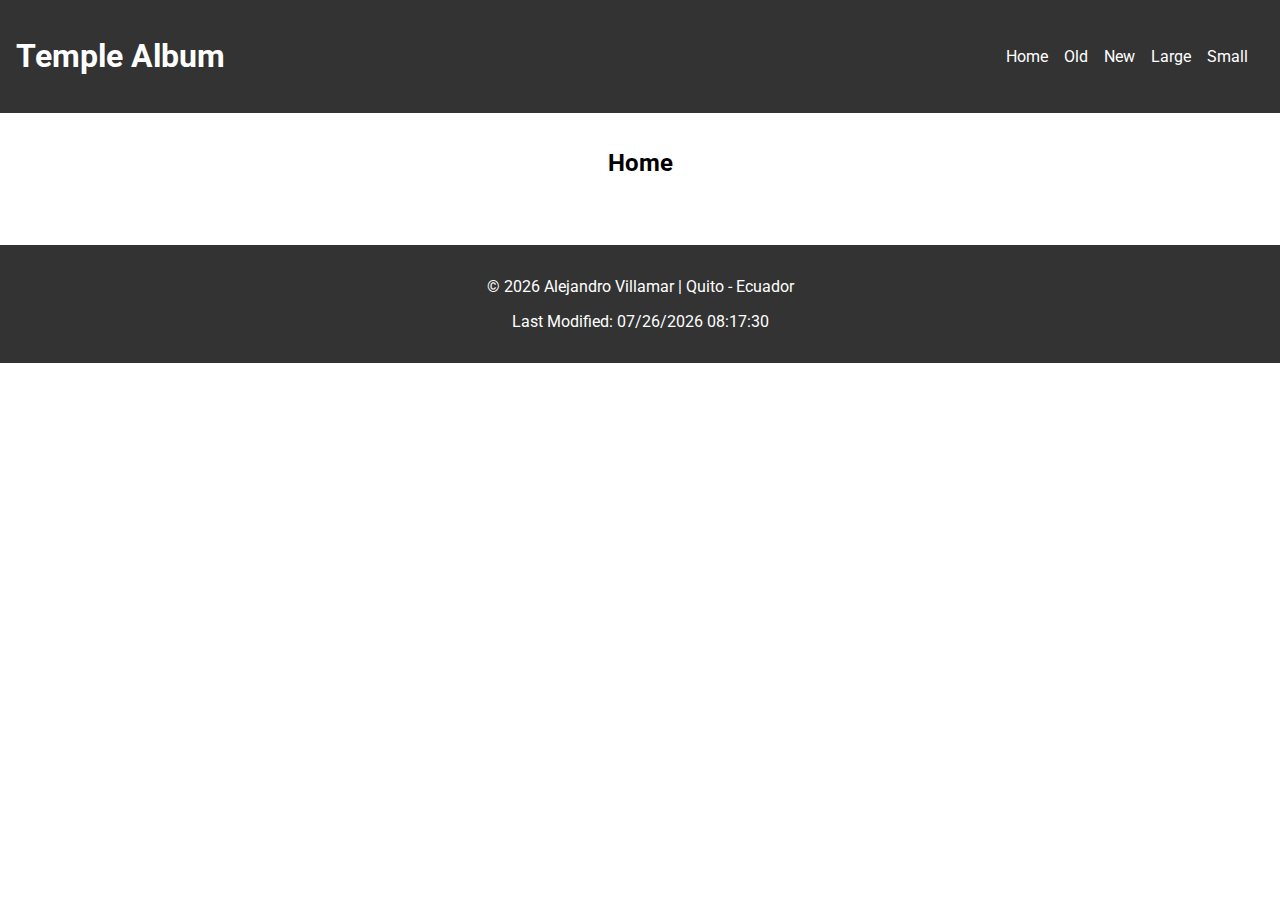
==== filtered-temples.html @ 87e56b2b "update" ====
<!DOCTYPE html>
<html lang="en">
<head>
    <meta charset="UTF-8">
    <meta name="viewport" content="width=device-width, initial-scale=1.0">
    <meta name="description" content="WDD 131 - Dynamic Web Fundamentals - Alejandro Villamar">
    <meta name="author" content="Alejandro Villamar">
    <title>WDD 131 - Dynamic Web Fundamentals - Alejandro Villamar</title>
    <link rel="stylesheet" href="styles/filtered-temples.css">
    <link rel="stylesheet" href="styles/filtered-temples-large.css">
    <link rel="preconnect" href="https://fonts.googleapis.com">
    <link rel="preconnect" href="https://fonts.gstatic.com" crossorigin>
    <link href="https://fonts.googleapis.com/css2?family=Roboto:wght@100;300;400;500;700;900&display=swap" rel="stylesheet">
    <script src="scripts/filtered-temples.js" defer></script>
</head>
<body>
    <header>
        <h1>Temple Album</h1>
        <nav>
            <ul>
                <li><a href="#" target="_blank">Home</a></li>
                <li><a href="#" target="_blank">Old</a></li>
                <li><a href="#" target="_blank">New</a></li>
                <li><a href="#" target="_blank">Large</a></li>
                <li><a href="#" target="_blank">Small</a></li>
            </ul>
            <button id="hamburger" aria-label="Toggle menu">&#9776;</button>
        </nav>
    </header>
    <main>
        <section class="home">
            <h2>Home</h2>
            <div class="home-container">
                <figure>
                </figure>
            </div>
        </section>
    </main>
    <footer>
        <p>&copy; <span id="currentyear"></span> Alejandro Villamar | Quito - Ecuador</p>
        <p id="lastModified"></p>
    </footer>
</body>
</html>
---- styles/filtered-temples.css ----
body {
    font-family: 'Roboto', sans-serif;
    margin: 0;
    padding: 0;
    box-sizing: border-box;
}

header {
    display: flex;
    justify-content: space-between;
    align-items: center;
    padding: 1rem;
    background-color: #333;
    color: #fff;
}

figcaption {
    display: block;
    text-align: center;
}

nav ul {
    display: flex;
    list-style: none;
    padding: 0;
    margin: 0;
}

h2 {
    text-align: center;
}

nav li {
    margin-right: 1rem;
}

nav a {
    color: #fff;
    text-decoration: none;
}

nav a:hover {
    text-decoration: underline;
}

#hamburger {
    display: none;
    background: none;
    border: none;
    color: #fff;
    font-size: 1.5rem;
}

main {
    max-width: 1200px;
    margin: 0 auto;
    padding: 1rem;
}

.home-container {
    display: grid;
    grid-template-columns: 1fr;
    gap: 1rem;
}

.full-width-img {
    width: 100%;
}

footer {
    text-align: center;
    padding: 1rem;
    background-color: #333;
    color: #fff;
}

@media (max-width: 768px) {
    nav ul {
        display: none;
        flex-direction: column;
    }

    nav ul.show {
        display: flex;
    }

    #hamburger {
        display: block;
    }
}
---- styles/filtered-temples-large.css ----
@media (min-width: 768px) {
    nav ul {
        display: flex;
    }

    .home-container {
        grid-template-columns: repeat(auto-fit, minmax(300px, 1fr));
    }
}
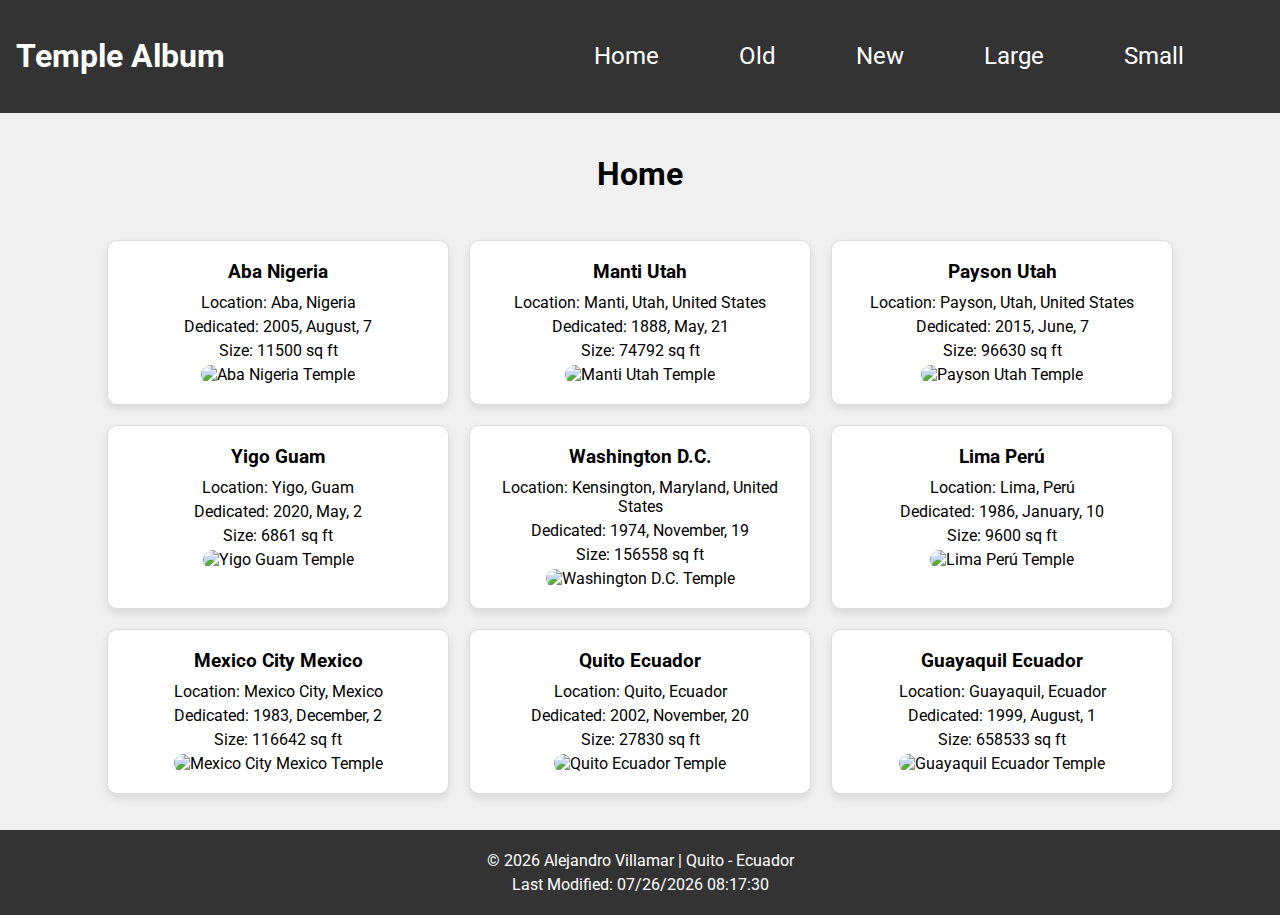
==== commit 8a950f10: "update" ====
--- a/filtered-temples.html
+++ b/filtered-temples.html
@@ -18,11 +18,11 @@
         <h1>Temple Album</h1>
         <nav>
             <ul>
-                <li><a href="#" target="_blank">Home</a></li>
-                <li><a href="#" target="_blank">Old</a></li>
-                <li><a href="#" target="_blank">New</a></li>
-                <li><a href="#" target="_blank">Large</a></li>
-                <li><a href="#" target="_blank">Small</a></li>
+                <li><a href="#" id="home">Home</a></li>
+                <li><a href="#" id="old">Old</a></li>
+                <li><a href="#" id="new">New</a></li>
+                <li><a href="#" id="large">Large</a></li>
+                <li><a href="#" id="small">Small</a></li>
             </ul>
             <button id="hamburger" aria-label="Toggle menu">&#9776;</button>
         </nav>
@@ -31,8 +31,6 @@
         <section class="home">
             <h2>Home</h2>
             <div class="home-container">
-                <figure>
-                </figure>
             </div>
         </section>
     </main>
--- a/styles/filtered-temples.css
+++ b/styles/filtered-temples.css
@@ -1,9 +1,26 @@
 body {
+    display: flex;
+    justify-content: center;
+    flex-direction: column;
+    min-height: 100vh;
+    margin: 0;
     font-family: 'Roboto', sans-serif;
-    margin: 0;
-    padding: 0;
-    box-sizing: border-box;
-}
+    background-color: #f0f0f0;
+  }
+  
+  h3 {
+    margin: 0 0 10px 0;
+  }
+  
+  p {
+    margin: 5px 0;
+  }
+  
+  img {
+    max-width: 100%;
+    height: auto;
+    border-radius: 10px;
+  }
 
 header {
     display: flex;
@@ -28,10 +45,12 @@
 
 h2 {
     text-align: center;
+    font-size: 2rem;
 }
 
 nav li {
-    margin-right: 1rem;
+    margin-right: 5rem;
+    font-size: 1.5rem;
 }
 
 nav a {
@@ -58,11 +77,23 @@
 }
 
 .home-container {
-    display: grid;
-    grid-template-columns: 1fr;
-    gap: 1rem;
+    display: flex;
+    flex-wrap: wrap;
+    justify-content: center;
+    gap: 20px;
+    padding: 20px;
 }
 
+.home-container section {
+    background-color: #fff;
+    border: 1px solid #ddd;
+    border-radius: 10px;
+    box-shadow: 0 4px 8px rgba(0, 0, 0, 0.1);
+    padding: 20px;
+    width: 300px;
+    text-align: center;
+  }
+  
 .full-width-img {
     width: 100%;
 }
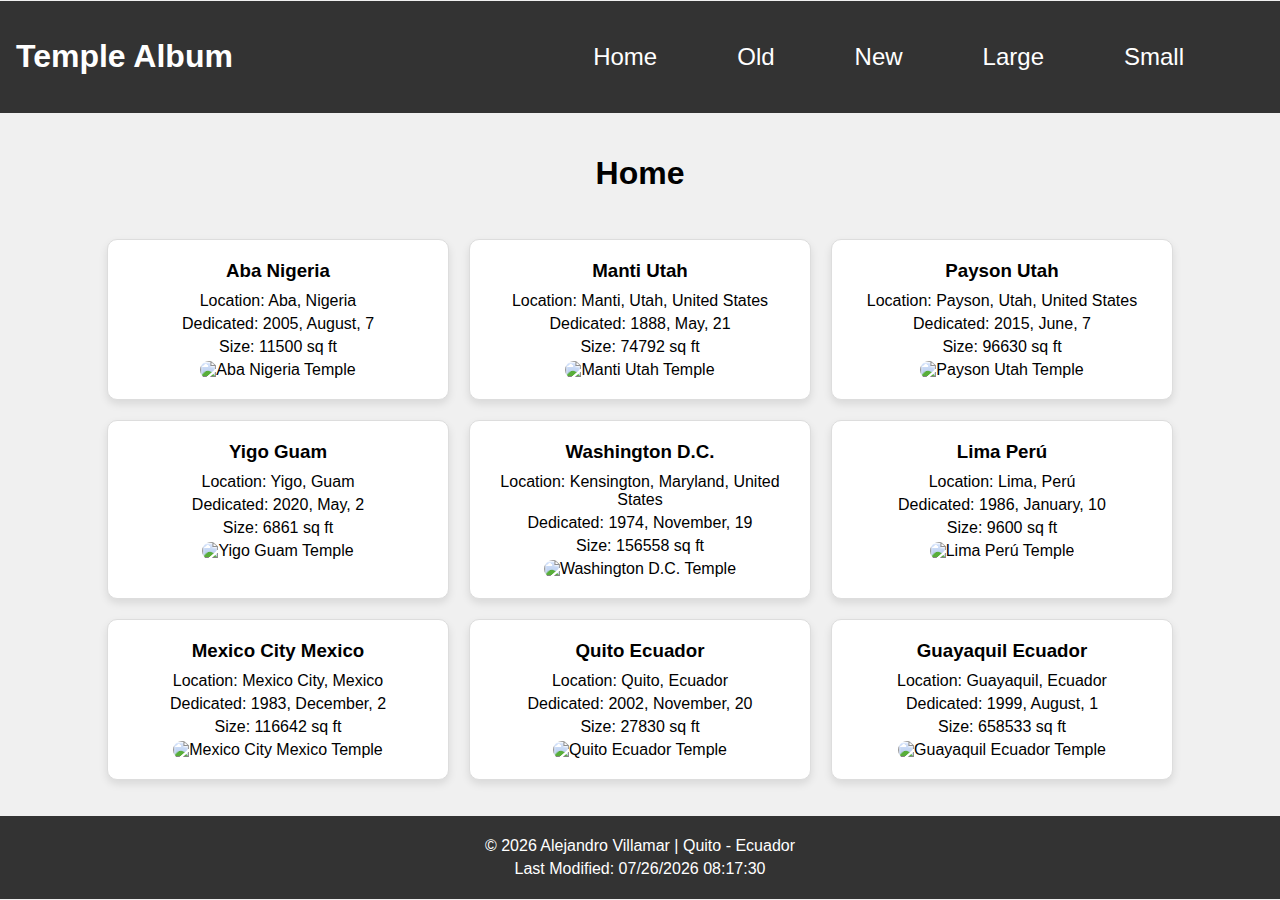
==== commit 94273e77: "update" ====
--- a/filtered-temples.html
+++ b/filtered-temples.html
@@ -10,7 +10,7 @@
     <link rel="stylesheet" href="styles/filtered-temples-large.css">
     <link rel="preconnect" href="https://fonts.googleapis.com">
     <link rel="preconnect" href="https://fonts.gstatic.com" crossorigin>
-    <link href="https://fonts.googleapis.com/css2?family=Roboto:wght@100;300;400;500;700;900&display=swap" rel="stylesheet">
+    <!--link href="https://fonts.googleapis.com/css2?family=Roboto:wght@100;300;400;500;700;900&display=swap" rel="stylesheet"-->
     <script src="scripts/filtered-temples.js" defer></script>
 </head>
 <body>
